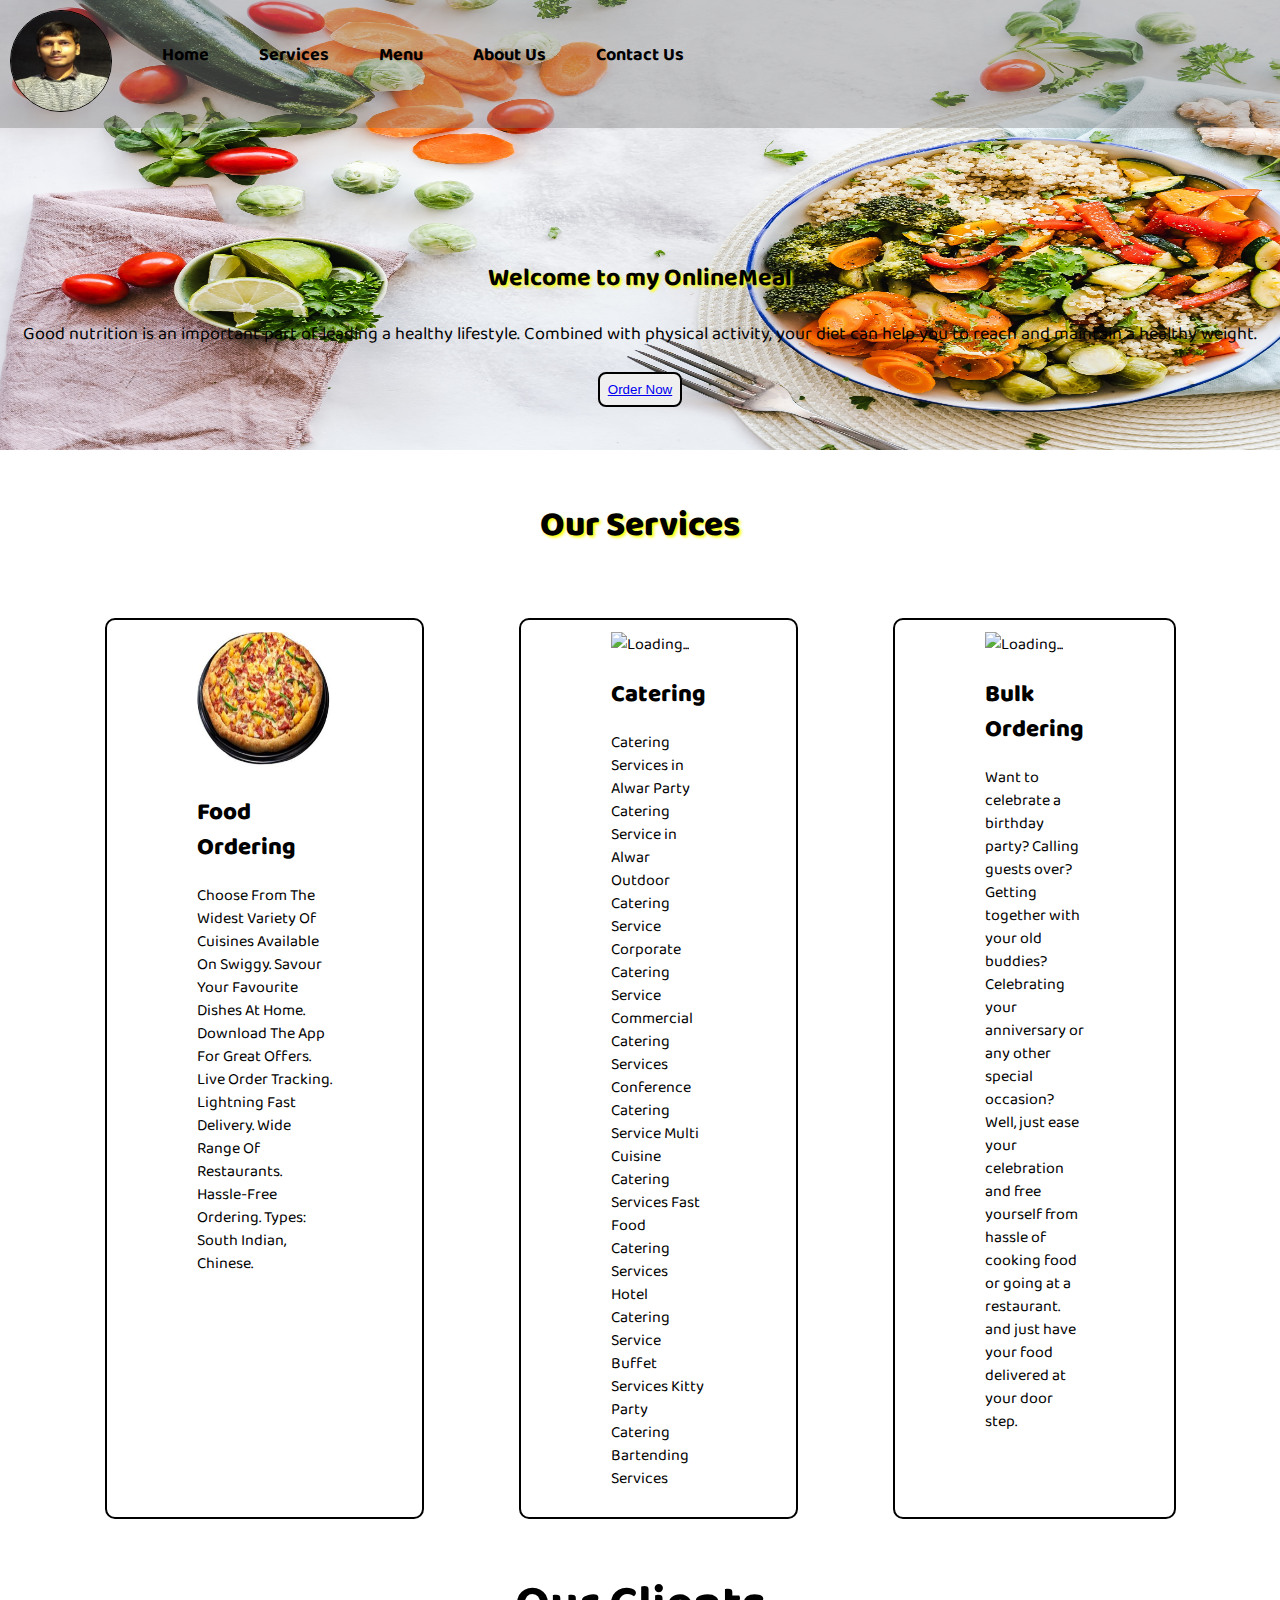
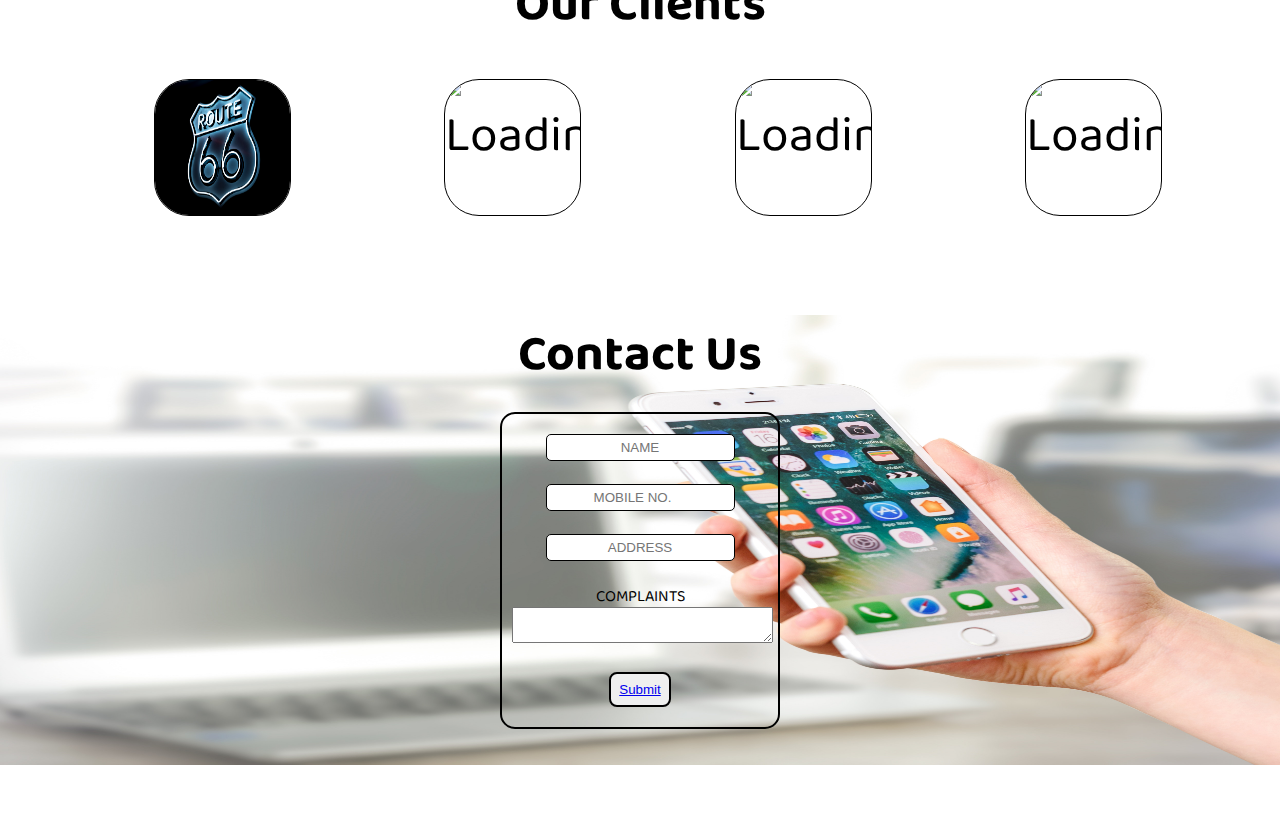
==== index.html @ 89a8861e "Publishing my first website" ====
<!DOCTYPE html>
<html>
<head>
<meta charset="utf-8">
<title>Best Online Food delivery service</title>
<meta name="viewport" content="width=device-width, initial-scale=1.0">
<link rel="stylesheet" href="food.css">
<link href="https://fonts.googleapis.com/css?family=Baloo+Chettan+2&display=swap" rel="stylesheet">
</head>
<body>
<nav id="navbar">
<div id="logo">
<img src="nitesh.jpg" alt="Myonlinemeal.com" width=100px height=auto>
</div>
<ul>
<li class="table"><a href=" ">Home</a></li>
<li class="table"><a href="services.html">Services</a></li>
<li class="table"><a href="menu.html">Menu</a></li>
<li class="table"><a href="aboutus.html">About Us</a></li>
<li class="table"><a href="contact.html">Contact Us</a></li>
</ul>
</nav>
<section id="home">
<div>
<p class="font"><b>Welcome to my OnlineMeal</b></p>
Good nutrition is an important part of leading a healthy lifestyle. Combined with physical activity, your diet can help you to reach and maintain a healthy weight.
</br></br>
<button class="btn"><a href="ordernow.html">Order Now</a></button>
</div>
</section>
<div>
<h1 class="center"><b>Our Services</b></h1>
</br></br>
</div>
<div class="box">
<div class="item" id="item1">
<img src="pizza.jpg" class="pizza" alt="Loading..."width=135px height=135px></br>
<h2><b>Food Ordering</b></h2>
<p class="food" id="food1">Choose From The Widest Variety Of Cuisines Available On Swiggy. Savour Your Favourite Dishes At Home. 
Download The App For Great Offers. Live Order Tracking. Lightning Fast Delivery. 
Wide Range Of Restaurants. Hassle-Free Ordering. Types: South Indian, Chinese.</p>
</div>
<div class="item" id="item2">
<img src="china.jpg" class="pizza" alt="Loading..." width=135px height=135px></br>
<h2><b>Catering</b></h2>
<p class="catering" id="catering1">Catering Services in Alwar
Party Catering Service in Alwar Outdoor 
Catering Service Corporate Catering Service 
Commercial Catering Services 
Conference Catering Service
Multi Cuisine Catering Services
Fast Food Catering Services
Hotel Catering Service
Buffet Services
Kitty Party Catering
Bartending Services</p>
</div>
<div class="item" id="item3">
<img src="delivery.jpg" class="pizza" alt="Loading..."width=135px height=135px></br>
<h2><b>Bulk Ordering</b></h2>
<p class="bulk" id="bulk1">Want to celebrate a birthday party? Calling guests over? Getting together with your old buddies? Celebrating your anniversary or any other special occasion? Well, just ease your celebration and free yourself from hassle of cooking food or going at a restaurant. and just have your food delivered at your door step.</p>
</div>

</div id="container">
</br></br>
<div class="middle" ><b>Our Clients</b>
<div class="log" id="log1" >
<img src="route.jpg" alt="Loading..." width=135px height=135px>
</div>
<div class="log" id="log2" >
<img src="skype.jpg" alt="Loading..." width=135px height=135px>
</div>
<div class="log" id="log3" >
<img src="micro.jpg" alt="Loading..." width=135px height=135px>
</div>
<div class="log" id="log4" >
<img src="hp.jpg" alt="Loading..." width=135px height=135px>
</div>
</div>
<div id="footer">
<div class="contact">Contact Us</div></br>
<form class="shift">
<input type="text" name=" " placeholder="NAME" required></br></br>
<input type="number" number=" "placeholder="MOBILE NO." required></br></br>
<input type="text" add=" "placeholder="ADDRESS" required></br></br>
COMPLAINTS</br>
<textarea row="15" cols="30" required></textarea>
</br></br>
<button class ="btn"><a href="submit.html"required>Submit</a></button>
</form>
</div>

</body>
</html>
---- food.css ----
body{
padding:0;
margin:0;
color:black;
background-image:url('bag1.jpg');
background-repeat: no-repeat;
  background-size: 1400px 450px;
font-family: 'Baloo Chettan 2', cursive;
}
#logo img
{
border:1px solid black;
border-radius:100px;
height:100px;
margin:10px;

}
#navbar{
display:flex;
position:relative;
background: rgba(128, 128, 128, 0.4);
}
ul{
display:flex;
list-style:none;
}
ul li
{
padding:25px 0px;
}
ul li a{
color:black;
font-size:18px;
margin-right:50px;
text-decoration:none;
display:block;
  font-weight: bold;
}
ul li a:hover{
color:white;
display:block;
background-color:black;
border:2px solid black;
border-radius:10px;
padding:5px;
text-align:center;
}
#home{
margin-top:130px;
text-align:center;
font-size:18px;

}
.font{
font-size:25px;
text-shadow: 2px 2px 3px yellow;

}
.btn{
padding:8px;
border:2px solid black;
border-radius:8px;
text-align:center;
}
.btn:hover{
background-color:yellow;
border:2px solid pink;
border-radius:8px;
color:black;
cursor:pointer;
border:2px solid green;
  font-weight: bold;
}
.center{
display:block;
text-align:center;
margin-top:90px;
font-size:35px;
text-shadow: 2px 2px 3px yellow;
}
.box{
width:1000px;
display:flex;
margin-left:20px;


}
.item{
background-color:white;
border:2px solid black;
margin:0px 10px;
width:33%;
padding:12px 90px;
border-radius:10px;
margin-left:85px;

}
.middle{
display:box;
text-align:center;
font-size:50px;
background-image:url('bag2.jpg');
background-repeat: no-repeat;
  background-size: 1400px 450px;
height:350px;

}
.log img{
display:block;
margin-top:40px;
float:left;
margin-left:12%;
border:1px solid black;
border-radius:35px;
}

#footer{

background-image:url('contact.jpg');
background-repeat: no-repeat;
  background-size: 1400px 450px;
height:500px;
}
.contact{

display:block;
text-align:center;
font-weight: bold;
font-color:black;
font-size:50px;
}
.shift
{
display: box;
text-align:center;
border:2px solid black;
padding: 20px 10px;
margin: 0 500px;
border-radius:15px;
list-style:none;
text-decoration:none;
}
.shift input
{
text-align:center;
padding:5px;
border:1px solid black;
border-radius:5px;
}
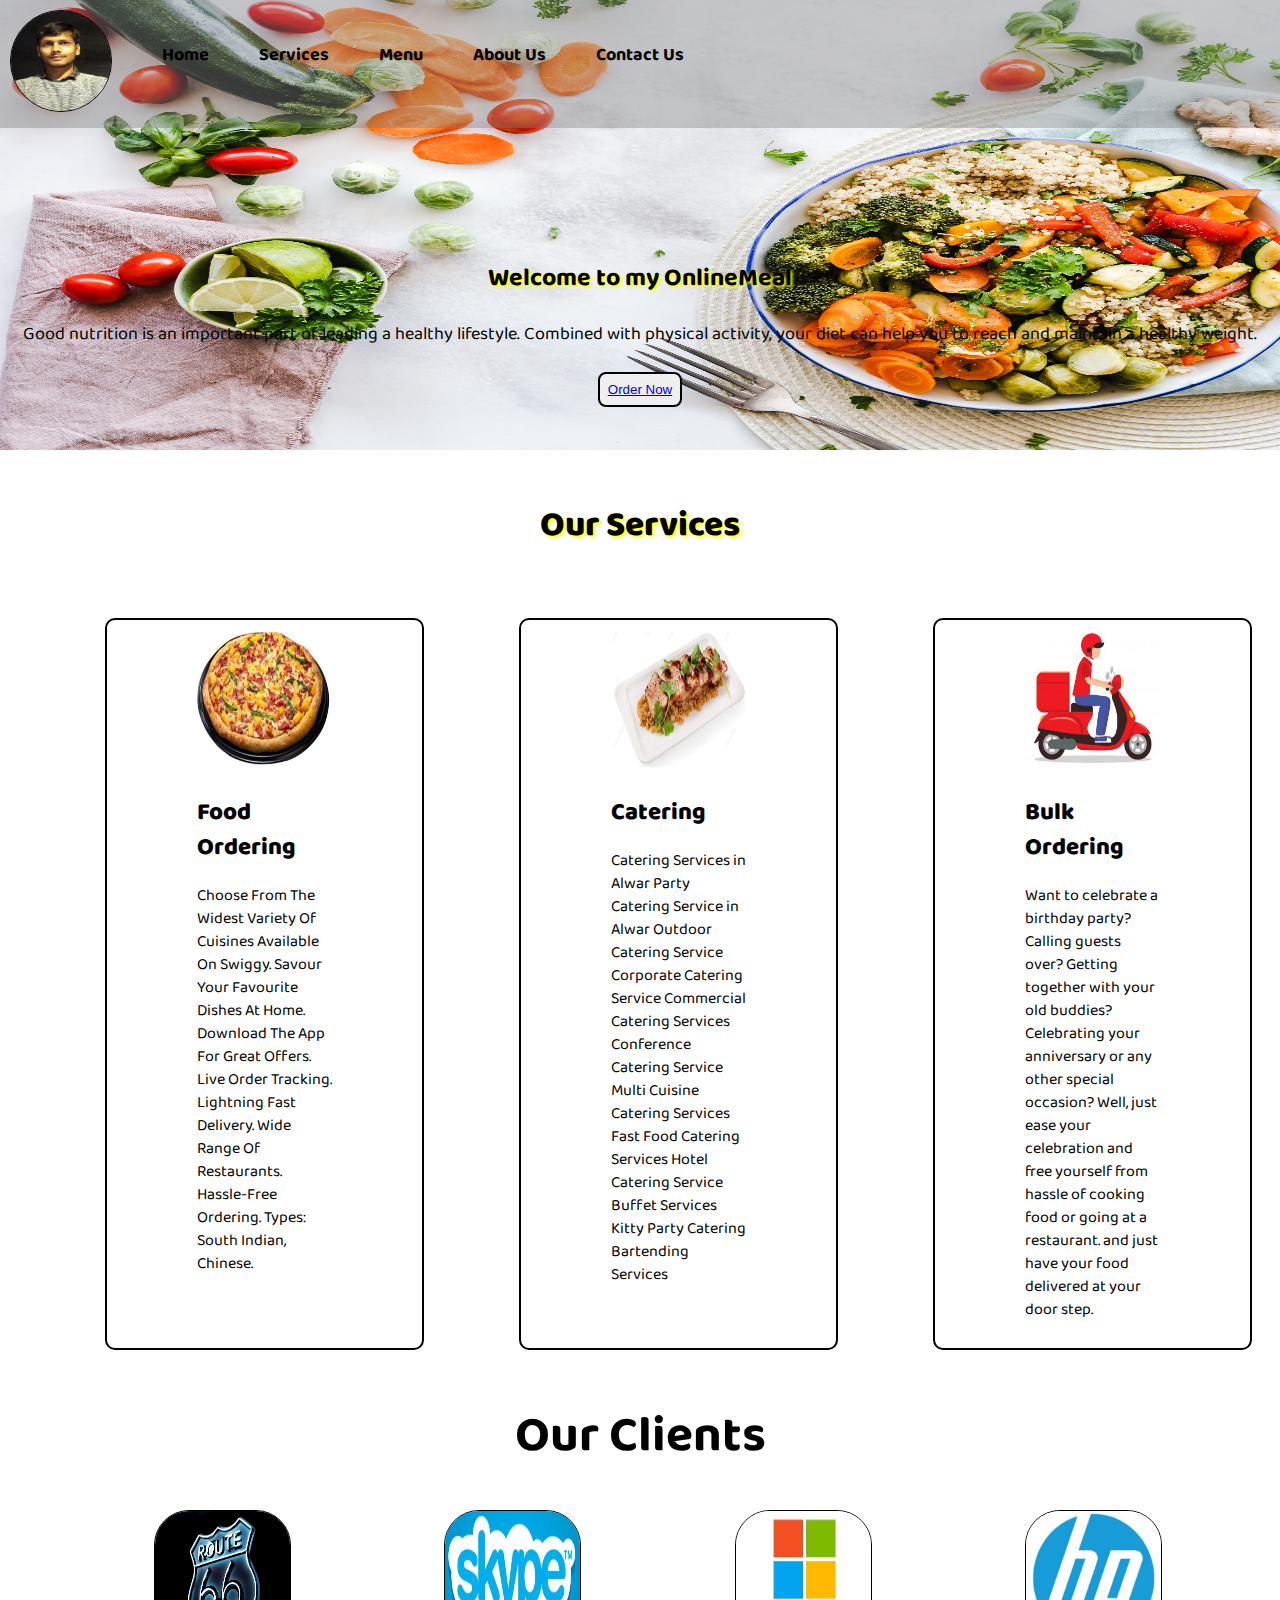
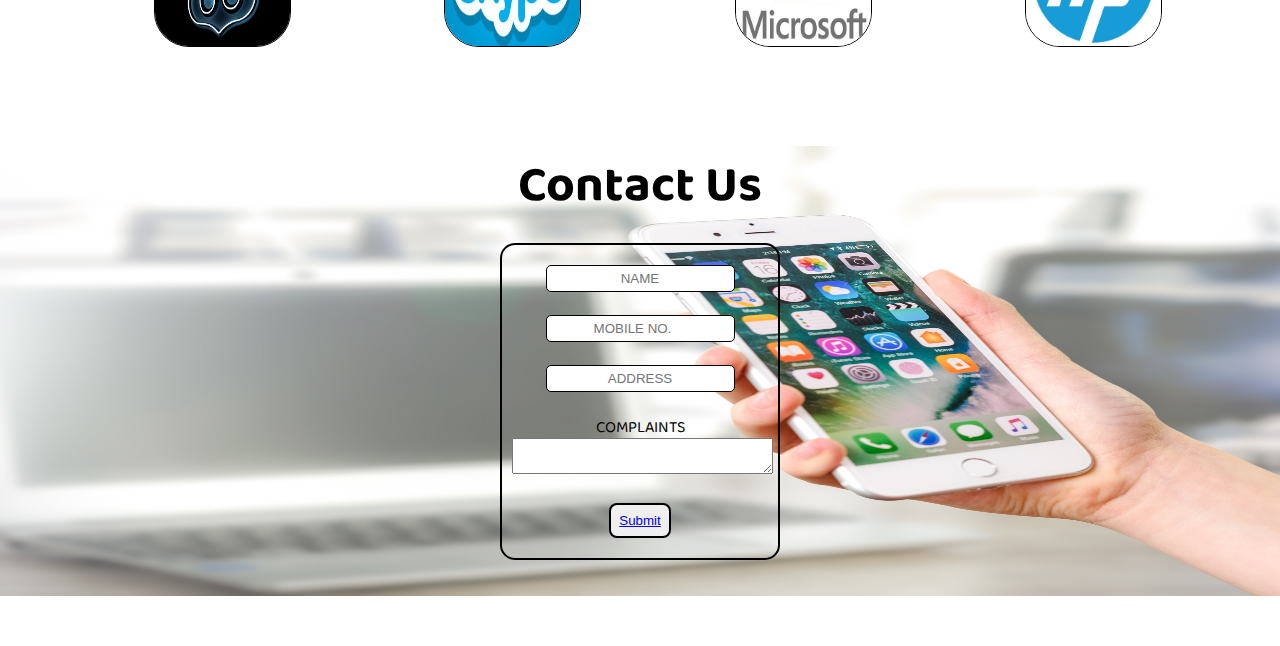
==== commit 3f6cdcf5: "Update index.html" ====
--- a/index.html
+++ b/index.html
@@ -41,7 +41,7 @@
 Wide Range Of Restaurants. Hassle-Free Ordering. Types: South Indian, Chinese.</p>
 </div>
 <div class="item" id="item2">
-<img src="china.jpg" class="pizza" alt="Loading..." width=135px height=135px></br>
+<img src="./china.JPG" class="pizza" alt="Loading..." width=135px height=135px></br>
 <h2><b>Catering</b></h2>
 <p class="catering" id="catering1">Catering Services in Alwar
 Party Catering Service in Alwar Outdoor 
@@ -56,7 +56,7 @@
 Bartending Services</p>
 </div>
 <div class="item" id="item3">
-<img src="delivery.jpg" class="pizza" alt="Loading..."width=135px height=135px></br>
+<img src="./delivery.JPG" class="pizza" alt="Loading..."width=135px height=135px></br>
 <h2><b>Bulk Ordering</b></h2>
 <p class="bulk" id="bulk1">Want to celebrate a birthday party? Calling guests over? Getting together with your old buddies? Celebrating your anniversary or any other special occasion? Well, just ease your celebration and free yourself from hassle of cooking food or going at a restaurant. and just have your food delivered at your door step.</p>
 </div>
@@ -68,13 +68,13 @@
 <img src="route.jpg" alt="Loading..." width=135px height=135px>
 </div>
 <div class="log" id="log2" >
-<img src="skype.jpg" alt="Loading..." width=135px height=135px>
+<img src="./skype.JPG" alt="Loading..." width=135px height=135px>
 </div>
 <div class="log" id="log3" >
-<img src="micro.jpg" alt="Loading..." width=135px height=135px>
+<img src="./micro.JPG" alt="Loading..." width=135px height=135px>
 </div>
 <div class="log" id="log4" >
-<img src="hp.jpg" alt="Loading..." width=135px height=135px>
+<img src="./hp.JPG" alt="Loading..." width=135px height=135px>
 </div>
 </div>
 <div id="footer">
